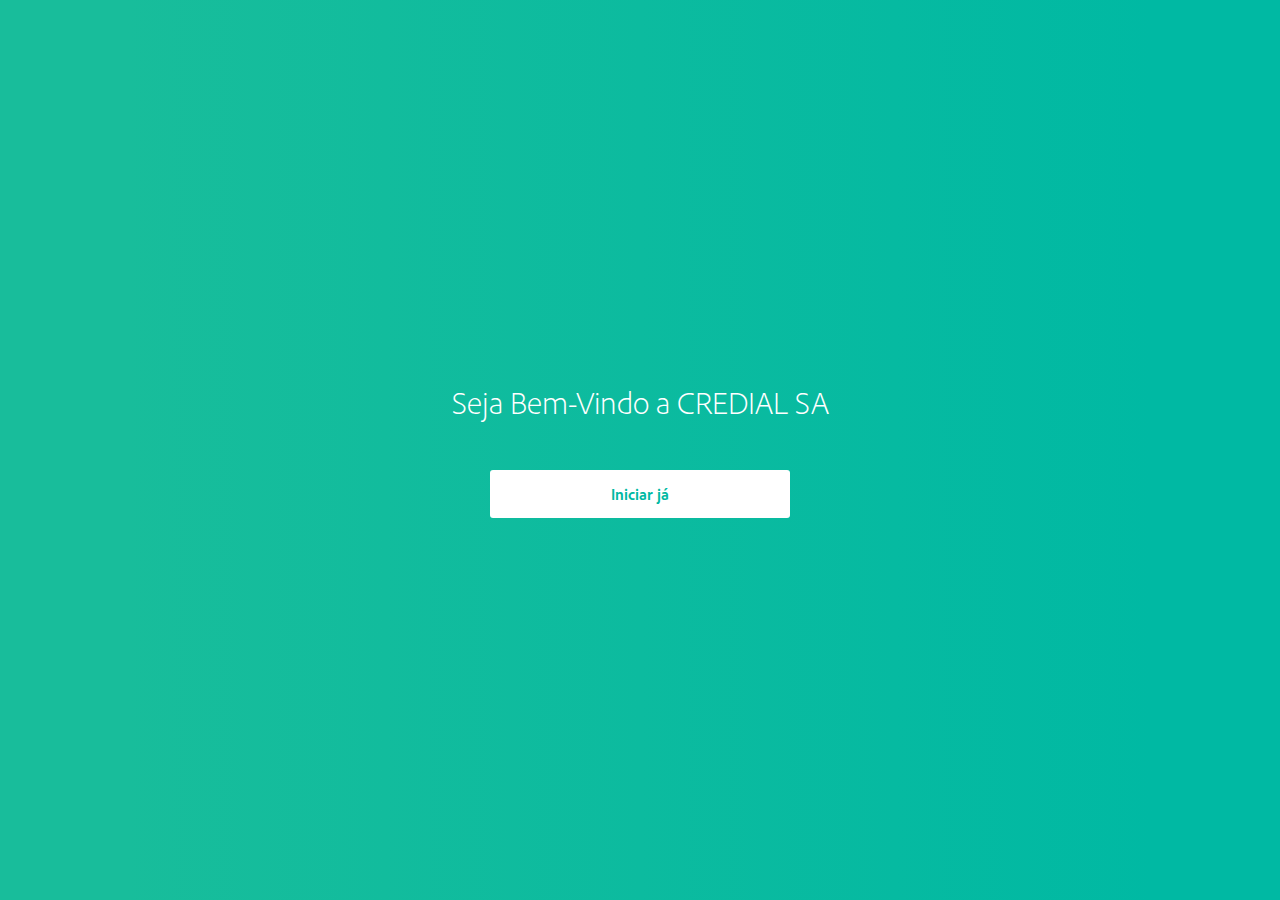
==== includes/welcome.html @ fb29bf43 "ahmed comite" ====
<!DOCTYPE html>
<html lang="en">
<head>
	<meta charset="UTF-8">
	<title>Welcome Credial SA</title>
	<link rel="stylesheet" href="../resources/css/geralStyle.css">
	<link rel="stylesheet" href="../resources/css/welcome.css">
	
</head>
<body>
<div class="center">
	<h1>Seja Bem-Vindo a CREDIAL SA</h1>
	<a id="wel-link" href="#">Iniciar já</a>	
</div>
</body>
<script type="text/javascript" src="../resources/js/jQuery.js"></script>
<script type="text/javascript" src="../resources/js/table.js"></script>
<script type="text/javascript" src="../resources/js/geralScript.js"></script>
<script type="text/javascript" src="../resources/js/controller/geral.js"></script>
<script type="text/javascript" src="../resources/js/controller/logar.js"></script>
</html>
---- resources/css/geralStyle.css ----
@import url('adobe-clean.css');
@import url('fonts.css');
@import url('table.css');
@import url('../fw/pikaday/pikaday.css');

*{	
	font-family: 'adobe-clean', 'arial';
	margin: 0;
	padding: 0;
	box-sizing: border-box;
	outline: none !important;
	transition: all .3s ease;
}
::-webkit-input-placeholder { color:#999 !important; font-style: italic ; } /*Chrome*/
::-moz-placeholder { color: #999;  font-style: italic; } /* firefox 19+ */
:-ms-input-placeholder { color:#999;  font-style: italic; } /* ie */
/*noinspection CssInvalidPseudoSelector*/
:-o-input-placeholder { color:#999;  font-style: italic; } /* ie */

input::-webkit-calendar-picker-indicator {
  display: none;
}

::-webkit-scrollbar {
    width: 5px;
}
 
::-webkit-scrollbar-track {
    background: #eee; 
}
 
::-webkit-scrollbar-thumb {
    background: #00B9A3; 
}

body .no-transition{
	transition: none !important;
}
body,
.content-body,
.header-1,
.header-2,
.header-2 ul,
.flex-form,
.xpert-is-wl,
.content-w-lateral,
.xpert-list div.item-list,
.xpert-list ul li,

.modalFrame,
.alert nav,
.modal-header,
.bt-yes-no-cancel,
.xpert-alert,
.content-w-lateral aside,
.content-w-lateral article,
.content-w-lateral .multiple nav{
	display: flex;
}


.flex-form,
.header-1,
.header-2,
.header-2 ul,
.xpert-list div.item-list,
.alert nav,
.modal-header,
.xpert-list ul li,
.content-w-lateral .multiple nav{
	justify-content: space-between;
}

.header-1,
.modalFrame,
.content-w-lateral .multiple nav,
.xpert-alert{
	align-items: center;
}


.xpert-form button{
	cursor: pointer;
}
.x-autocomplete input,
.xpert-form  input[type=text],
.xpert-form  input[type=password],
.xpert-form  select{
    border: 0;
	border-bottom: 2px #dfdfdf solid;
	background: transparent;
	font-size: .98rem;
	appearance: none;
    -moz-appearance: none; 
    -webkit-appearance: none;
    margin-bottom: 1.6rem;
    transition: all .5s;
}
.xpert-form textarea{
	border: 2px #dfdfdf solid;
	padding: 0 6px;
	resize: none; 
}
.x-autocomplete input:focus,
.xpert-form input[type=text]:focus,
.xpert-form  input[type=password]:focus,
.xpert-form  select:focus{
    border-bottom: 2px #3598DB solid !important;
}
.xpert-form textarea:focus{
	border: 2px #3598DB solid !important;
}
.xpert-form input[type=text]:disabled,
.xpert-form  input[type=password]:disabled,
.xpert-form  select:disabled,
.xpert-form textarea:disabled{
    border-bottom: 2px transparent solid !important;
}
input.empty,
select.empty{
	border-bottom: 2px red solid !important;
}
select.is-placeholder{
	color: #aaa !important;
	font-style: italic;
}
.xpert-form input[type=text].number-right{
	text-align: right;
}
.flex-form{
    flex-wrap: wrap;
}

.flex-form .input-total{
    width: 100%;
}
.flex-form .input-2{
    width: 47%;
}
.flex-form .input-2-1{
    width: 60%;
}
.flex-form .input-3{
    width: 30%;
}
.flex-form .input-3-1{
    width: 35%;
}
.flex-form .input-4{
    width: 22%;
	
}
.xpert-is-wl input,
.xpert-is-wl select{
	margin-left: 10px;
}



body{
	height: 100vh;
	flex-direction: column;
	overflow: hidden;
}
.content-body{
	flex-grow: 1;
	background: #F3F7FA;
}

h1,h2,h3{
	font-weight: lighter;
}
ul{
	list-style: none;
}
i.icon-radio-checked2{
	color: #0C83DA;
}
header nav{
	width: 100%;
	
}
header .pin{
	position: fixed;
	top: 15px;
	left: 5px;
	font-size: .95rem;
	cursor: pointer;
	width: 37px;
	line-height: 35px;
	background: rgba(220,220,220, .1);
	
	text-align: center;
	border-radius: 50%;
	color: #3879D9;
	transform: rotate(-45deg);
	border: 1px solid #3879D9;
}
header .pin:hover{
	border: 1px solid #3879D9;
}
header .pin.unpin{
	border-color: transparent;
	transform: rotate(135deg);
	border: 1px solid rgba(220,220,220, .5);
	background: #FFF;
}
.header-1{
	font-size: .9rem;
	color: #00B9A3;
	padding-left: 1rem;
	max-height: 500px;
	transition: all 1s;

}
.header-1.shrinked{
	max-height: 0;
	overflow: hidden;
	transition: all .5s;
}
.header-1 .logo{
	margin-left: 2.5rem;
}
.header-1 .logged-user{
	position: relative;	
	overflow: hidden;
    padding: .6rem 1rem;
}
.logged-user .photo{
	width: 50px;
	height: 50px;
	background: #FFF;
	
}
.logged-user .photo2{
	width: 100px;
	height: 100px;
	background: #333;
	margin: 1rem auto;
	
}
.logged-user ul{
	position: absolute;
	right: 4px;
	margin-right: .7rem;
	width: 100%;
	min-width: 260px;
	background: #FFF;
	transform: translateY(10%);
	border-radius: 2px;
	color: #444;
	border: 1px #ddd solid;
	padding-top: 1rem;
	box-shadow: 0 5px 15px -5px rgba(100,100,100,.5);
	opacity: 0;
	
	z-index: 500;
}
.logged-user ul:before,
.logged-user ul:after{
	content: "";
	position: absolute;
	border-left: 6px solid transparent;
	border-right: 6px solid transparent;
}
.logged-user ul:after{
	top: -7px;
	right: 1.2rem;
	border-left: 5px solid transparent;
	border-right: 5px solid transparent;
	border-bottom: 7px solid #FBFBFB;

}
.logged-user ul:before{
	top: -9px;
	right: 1.1rem;
	border-left: 6px solid transparent;
	border-right: 6px solid transparent;
	border-bottom: 8px solid #ddd;
	
}
.logged-user:hover{
	overflow: visible;
}
.logged-user:hover ul{
	transform: translateY(0);
	margin-top: .6rem;
	opacity: 1;
	
}
.logged-user ul p{
	padding: .5rem 1rem;
	text-align: center;
}
.logged-user .username{
	font-size: 1.05rem;
	color: #00B9A3;
}
.logged-user .more-opt{	
	margin-top: 2rem;
}
.more-opt li{
	padding-left: 1rem;
	border-top: 1px solid #eee;
	line-height: 2.5rem;
	font-size: .95rem;
	cursor: pointer;
}
.more-opt li:hover{
	background: #f5f5f5;
}
.more-opt div{
	display: flex;
	justify-content: space-between;
	align-items: center;
	
}
.more-opt i{
	display: block;
	text-align: center;
	width: 2.7rem;
	background: #FC716A;
	color: #FFF;
	line-height: 2.5rem;
}
.more-opt i:hover{
	background: #E61326;
}
.master-menu .menu-2{
	background: #FFF;
	padding: 1rem;
	border-bottom: 2px #eee solid;
	color: #4A585F;
}

.header-2{
	justify-content: flex-end;
	background: #00B9A3;
	padding: .5rem 1rem;
	min-height: 61.594px;
}
.header-2 ul{
	max-width: 600px;
}
.header-2 ul li{
	font-weight: bold;
	color: #fff;
	margin-left: 10px;
	position: relative;
}
.header-2 ul li:last-child{
	padding-right: 0;
}
.header-2 a{
	text-decoration: none;
	color: #fff;
	display: block;
	width: 100%;
	padding: .8rem 1.7rem;
	/*border: 1px #fff solid;*/
}

.default-user-img{
	background: content-box #444 url("../img/user.png") no-repeat;
	background-position: center;
	background-size: cover;
	border: 1px #eee solid;
}

/*####################### LATERAL MENU ################*/

.content-w-lateral{
	width: 100%;
	flex-grow: 1;
}

.content-w-lateral aside{
	flex-direction: column;
	width: 250px;
	flex-shrink: 0;
	background: #fff;
	border-right: 1px #eee solid;
	position: relative;
	color: #666;
}
.content-w-lateral aside .icon-menu{
	position: absolute;
	top: 5px;
	right: 10px;
	font-size: 1.5rem;
	cursor: pointer;
	color: #00B9A3;
}
.content-w-lateral aside > ul{
	flex-grow: 1;
	margin-top: 3rem;
	overflow: auto;
	max-height: 100%;
}
.content-w-lateral aside ul i{
	margin-right: 10px;
}
.content-w-lateral aside ul li{
	line-height: 2.5rem;
	margin-top: 7px;
	padding-left: 1rem;
	cursor: pointer;
	white-space: nowrap;
	overflow-x: hidden;
}
.content-w-lateral aside ul li:hover span{
	color: #111;
}
.content-w-lateral .single li.active{
	background: #FAFAFA;
	color: #3398DC;
}
.content-w-lateral .multiple li{
	padding-left: 1rem;
	line-height: 2.4rem;
	margin-bottom: 5px;
	cursor: pointer;
}
.multiple li:last-child{
	margin-bottom: 0;
}
.multiple li.active{
	background: #FAFAFA;
	font-weight: bold;
}
.multiple li:hover{
	color: #555;

}
.multiple li li{
	font-size: .9rem;
}
.multiple nav{
	padding-right: 1rem;
}
.multiple nav i{
	font-size: 1.2rem;
}
.multiple nav i.icon-ctrl{
	font-size: 1.1rem;
	line-height: 5px;
	transform: rotate(180deg);
}
.multiple > li ul{
	max-height: 0;
	overflow: hidden;
	transition: all .6s;
	padding-left: 1rem;

}
.multiple > li.active nav i.icon-ctrl{
	transform: translateY(30%) rotate(0deg);
}
.multiple > li.active ul{
	max-height: 500px;
	transition: all 1s;
}

.multiple ul{
	font-weight: normal;
	font-size: .92rem;
	color: #666;
}
.multiple li{
	margin-bottom: 0;
}
.multiple ul li.active{
	color: #3398DC;
}

.multiple ul ul{
	font-weight: normal;
	font-size: .92rem;
	color: #555;
}
.multiple ul ul li.active{
	color: #3398DC;
}

.content-w-lateral article{
	flex-grow: 1;
	flex-direction: column;
	position: relative;
	/*border: 5px tomato solid;*/
}

/*###############################################*/


.content-w-lateral.shrinked aside{
	width: 45px;
}
.content-w-lateral.shrinked ul span{
	display: none;
}
.content-w-lateral.shrinked ul i{
	font-size: 1.2rem;
}

.xpert-toggle-bt{
	cursor: pointer;
}
.xpert-toggle-bt *{
	transition: all 0s;
}
.xpert-toggle-bt .affect{
	transition: all .5s ease;
}
.xpert-toggle-bt .bar{
	position: relative;
	display: inline-block;
	width: 100%;
	padding: 3px 10px;
	border-radius: 30px;
	font-size: .8rem;
	background: #eaebec;
	color: #fff;
	text-align: center;
}

.xpert-toggle-bt .bar.on{
	background: #2DCE71;
}
.xpert-toggle-bt .bar.off{
	background: tomato;
}
.xpert-toggle-bt .round{
	position: absolute;
	top: 50%;
	background: #eee;
	border-radius: 50%;
	display: inline-block;
	border: 1px #ddd solid;
	width: 30px;
	height: 30px;
}
.xpert-toggle-bt .bar.off .round{
	left: 0;
	transform: translate(0, -50%);
	
}.xpert-toggle-bt .bar.on .round{
	left: 100%;
	transform: translate(-100%, -50%);
}

.xpert-toggle-2 {
	display: inline-block;
	cursor: pointer;
}
.xpert-toggle-2 span{
	display: inline-block;
	padding: 0 15px;
	line-height: 2rem;
	font-weight: bolder;
	background: #fbfbfb;
	color: #222;
	border: 1px #ddd solid;
}
.xpert-toggle-2 span.active{
	background: #4387FD;
	color: #fff;
	border: 1px #4387FD solid;
}
.xpert-toggle-2 span:first-child{
	border-top-left-radius: 3px;
	border-bottom-left-radius: 3px;
}
.xpert-toggle-2 span:last-child{
	border-top-right-radius: 3px;
	border-bottom-right-radius: 3px;
}

.xpert-list{
	position: relative;
	border: 1px #ddd solid;
	font-size: .92rem;
}
.xpert-list .x-content{
	max-height: 84px;
	overflow: auto;
	padding: 1rem .7rem;
	background: #fff;
}
.xpert-list .add-more-item{
	position: absolute;
	top: -10px;
	right: -10px;
	display: inline-block;
	cursor: pointer;
	font: 18px 'Gill Sans MT';
	width: 24px;
	text-align: center;
	line-height: 22px;
	border-radius: 50%;
	background: #fff;
	border: 1px #ddd solid;
	color: #4387FD;
	font-weight: bolder;
}
.xpert-list .add-more-item:hover{
	background: #4387FD;
	color: #fff;
}
.xpert-list i.icon-checkmark{
	color: #00B9A3;
	margin-right: 5px;
	font-size: .8rem;
}
.xpert-list .list-items{
	position: absolute;
	top: 100%;
	left: 0;
	width: 100%;
	background: #fefefe;
	max-height: 0;
	overflow: hidden;
	z-index: 1;
}
.xpert-list .list-items.show{
	padding: 1rem;
	overflow: auto;
	max-height: 300px;
	border: 1px #ddd solid;
	border-top: none;
}
.xpert-list ul li{
	line-height: 1.7rem;
	cursor: pointer;
}
.xpert-list ul li:hover{
	background: #fafafa;
}
.xpert-list ul i{
	margin-right: 5px;
	color: #555;
}
.xpert-list ul i.icon-checkbox-checked + span,
.xpert-list ul i.icon-checkbox-checked{
	color: #4387FD;
}

.xpert-list div.item-list{
	width: 100%;
	background: #f9f9f9;
	border: 1px #eee solid;
	border-radius: 2px;
	line-height: 1.4rem;
	height: 1.6rem;
	padding: 0 5px 0 10px;
	/*margin-bottom: 5px;*/
	color: #444;
	cursor: pointer;
	position: relative;
}
.xpert-list div.item-list.show-hide{
	border: none;
}
.xpert-list input.show-hide,
.xpert-list span.show-hide{
	display: none;
}
.xpert-list .input-desc-list{
	width: 100%;
	height: 100%;
	margin-bottom: 0 !important;
 }
.xpert-list div.item-list:hover{
	background: #fff;
}
.xpert-list span.delete-item-list{
	font: bold .6rem 'Gill Sans MT';
	width: 1.5rem;
	line-height: 1.5rem;
	text-align: center;
	color: #000;
	cursor: pointer;
}

.xpert-list b{
	display: none;
	color: #00B9A3;
}
.xpert-list b.show{
	display: block;
}

/*################### MODAL FRAME #################*/

/*<section class="modalPage mp-new-credit">
    <div class="modalFrame">
        <div class="modalContainer">

            <div class="bt-yes-no-cancel">
                <button>OK</button>
                <button class="bt-no-option">Cancelar</button>
            </div>
            <div class="modal-header">
                    <b>Novo crédito</b>
                    <span class="mp-close">X</span>
            </div>
        </div>
    </div>
</section>*/

.modalPage{
    background: rgba(0,0,0,.5);
    position:fixed;
    width: 100%;
    height: 100vh;
    left:0; top:0;
    color: #555;
    z-index: 1000;
    transition: none;
    display: none;
}


/*usado apenas para centralizar a modal*/
.modalFrame{
    width: 100%;
    min-height: 100vh;
    justify-content: center;
}

/*estilo geral das modais*/
.modalContainer{
    background: #fff;
    padding: 20px;
    padding-top: 50px;
    border-radius: 3px;
    position: relative;
    min-width: 150px;
}

.modalContainer .alert{
	
	width: 100%;
	position: absolute;
	padding: 10px 15px;
	color: #f9f9f9;
	line-height: 2em;
	background: rgba(0,0,0,.9);
	top: 40px;
	left: 0;
	display: none;
	font-size: .9em;
        z-index: 1;
}
.alert label{
	font-size: 1.2rem;
}
.modal-header{
	flex-shrink: 0;
	padding: 10px;
	width: 100%;
	background: #f5f5f5;
	position: absolute;
	top: 0;
	left: 0;
	border-top-left-radius: 3px;
	border-top-right-radius: 3px;
	border-bottom: 1px #eee solid;
}
.modal-header span{
	cursor: pointer;
	font: 16px 'Gill Sans MT';
	color: #555;
}

.bt-yes-no-cancel{
	justify-content: center;
}
.bt-yes-no-cancel button{
	background: #F0F0F0;
	margin-top: 10px;
	min-width: 80px;
	margin: 10px;
	border: 1px #d0d0d0 solid;
	padding: 5px 10px;
	border-radius: 3px;
	font-size: .9rem;
	font-weight: bold;
	cursor: pointer;
}
.bt-yes-no-cancel button:first-child{
	background: #0C83DA !important;
	border: 1px #0C83DA solid !important;
	color: #fff;
}


.mp-logout p{
	margin: 2rem;
	color: #000;
	font-weight: lighter;
}

.mp-change-pwd .xpert-form{
	max-width: 300px;
	padding: 1rem;
}
.mp-change-pwd h2{
	color: #00B9A3;
	text-align: center;
	margin: 1rem 0 2rem 0;
}
.mp-change-pwd .pwd-1{
	margin-bottom: 2.5rem !important;
}
.mp-loading{
	color: #fff;
}
.mp-loading span{
	text-align: center;
}
.mp-loading i{
	font-size: 2.5rem;
	animation: rotateAll .8s linear infinite; 
}
.xpert-alert{
	position: fixed;
	bottom: 0;
	right: -100%;
	padding: 1rem 2.5rem 1rem 1.5rem;
	color: #fff;
	min-width: 200px;
	max-width: 400px;
	transition: all 1s;
	z-index: 5000;
}
.xpert-alert.show{
	right: 0;
	transition: all .5s;
}
.xpert-alert .close{
	font: bold .55rem 'Gill Sans MT';	
	color: #000;
	cursor: pointer;
	width: 1.2rem;
	line-height: 1.2rem;
	border-radius: 50%;
	background: #fff;
	text-align: center;
	position: absolute;
	top: 7px;
	right: 5px;
}
.xpert-alert i{	
	margin-right: 1.5rem;
	font-size: 1.5rem;
}
	/*font-size: 2.2rem;*/
.xpert-alert.warning{
	background: #FAC552;
}
.xpert-alert.checkmark{
	background: #2FCC71;
}
.xpert-alert.cross{
	background: tomato;
}
.xpert-alert.notification{
	background: #3398DC;
}
.xpert-alert.warning i{
}

.xClose{
	position: absolute;
	display: flex;
	flex-direction: column;
	justify-content: center;
	align-items: center;
	width: 25px;
	height: 25px;
	top: 5px;
	right: 5px;
	cursor: pointer;
}

.xClose hr{
	width: 60%;
	border: 1px tomato solid;
}
.xClose hr:first-child{
	transform: rotate(45deg);
}
.xClose hr:last-child{
	transform: rotate(-45deg);
	margin-top: -2px;
}

i.icon-checkbox-checked{
	color: #3879D9;
}

nav.ph-bk{
	border-radius: 50%;
	background-position: center;
	background-size: cover;
}


.mp-feedback{
	background-color: rgba(255, 255, 255, 0.75)
}
.mp-feedback .modalContainer{
	display: flex;
	padding: 0;
	border-radius: 0;
    box-shadow: 0 4px 23px 5px rgba(0, 0, 0, 0.2), 0 2px 6px rgba(0,0,0,0.15);
	max-width: 680px;
}
.mp-feedback .left-panel{
	width: 240px;
	background: #252B37;
	padding: 2rem;

	flex-shrink: 0;
}

.mp-feedback h1{
	text-align: center;
	color: #00B9A3;
	font-size: 2.5rem;
}
.mp-feedback p{
	line-height: 1.8rem;
	margin-top: 2rem;
	color: #f5f5f5;
	text-align: center;
	font-weight: lighter;
}
.mp-feedback .content-feed{
	padding: 2rem;
	padding-bottom: 0;
	align-items: flex-end;
}
.content-feed .another{
	max-height: 200px;
	transition: all 1s;	
}
.content-feed .another.disabled{
	max-height: 0;
	overflow: hidden;
}
.content-feed textarea{
	height: 160px;
	font-size: .98rem;
	font-weight: lighter;
}
.content-feed button{
	margin: 2rem 0;
	display: block;
	line-height: 3rem;
	width: 100%;
	cursor: pointer;
	font-size: 1rem;
	border-radius: 3px;
	border: 1px solid #00B9A3;
	font-weight: bold;
	color: #fff;
	background: #00B9A3;
	box-shadow: 0 1px 0 rgba(0,0,0,.15);
}
/*#########################################*/

#p1 #m1:after,
#p2 #m2:after,
#p3 #m3:after{
	content: "";
	position: absolute;
	border-left: 5px transparent solid;
	border-right: 5px transparent solid;
	left: 50%;
	transform: translateX(-50%);
}
#p1 #m1:after, #p2 #m2:after, #p3 #m3:after{
	border-bottom: 7px #f7f7f7 solid;
	bottom: 0;
	margin-bottom: -.5rem;
}

@keyframes rotateAll{
	0% {
		transform: rotate(0deg);
	}
	100%{
		transform: rotate(360deg);
	}
}

@-webkit-keyframes rubberBand {
  from {
    -webkit-transform: scale3d(1, 1, 1);
    transform: scale3d(1, 1, 1);
  }

  30% {
    -webkit-transform: scale3d(1.25, 0.75, 1);
    transform: scale3d(1.25, 0.75, 1);
  }

  40% {
    -webkit-transform: scale3d(0.75, 1.25, 1);
    transform: scale3d(0.75, 1.25, 1);
  }

  50% {
    -webkit-transform: scale3d(1.15, 0.85, 1);
    transform: scale3d(1.15, 0.85, 1);
  }

  65% {
    -webkit-transform: scale3d(.95, 1.05, 1);
    transform: scale3d(.95, 1.05, 1);
  }

  75% {
    -webkit-transform: scale3d(1.05, .95, 1);
    transform: scale3d(1.05, .95, 1);
  }

  to {
    -webkit-transform: scale3d(1, 1, 1);
    transform: scale3d(1, 1, 1);
  }
}

@keyframes rubberBand {
  from {
    -webkit-transform: scale3d(1, 1, 1);
    transform: scale3d(1, 1, 1);
  }

  30% {
    -webkit-transform: scale3d(1.25, 0.75, 1);
    transform: scale3d(1.25, 0.75, 1);
  }

  40% {
    -webkit-transform: scale3d(0.75, 1.25, 1);
    transform: scale3d(0.75, 1.25, 1);
  }

  50% {
    -webkit-transform: scale3d(1.15, 0.85, 1);
    transform: scale3d(1.15, 0.85, 1);
  }

  65% {
    -webkit-transform: scale3d(.95, 1.05, 1);
    transform: scale3d(.95, 1.05, 1);
  }

  75% {
    -webkit-transform: scale3d(1.05, .95, 1);
    transform: scale3d(1.05, .95, 1);
  }

  to {
    -webkit-transform: scale3d(1, 1, 1);
    transform: scale3d(1, 1, 1);
  }
}

.rubberBand {
  -webkit-animation-name: rubberBand;
  animation-name: rubberBand;
}
---- resources/css/welcome.css ----
body{
	background: linear-gradient(90deg, #18BD9B 10%, #00B9A3 90%);
	color: #FFF;
	min-width: 100vh;
	display: flex;
	justify-content: center;
	align-items: center;
}
a{
	text-align: center;
	text-decoration: none;
	margin: 3rem auto 0 auto;
	display: block;
	line-height: 3rem;
	width: 100%;
	max-width: 300px;
	cursor: pointer;
	font-size: 1rem;
	border-radius: 3px;
	font-weight: bold;
	color: #00B9A3;
	background: #FFF;
}
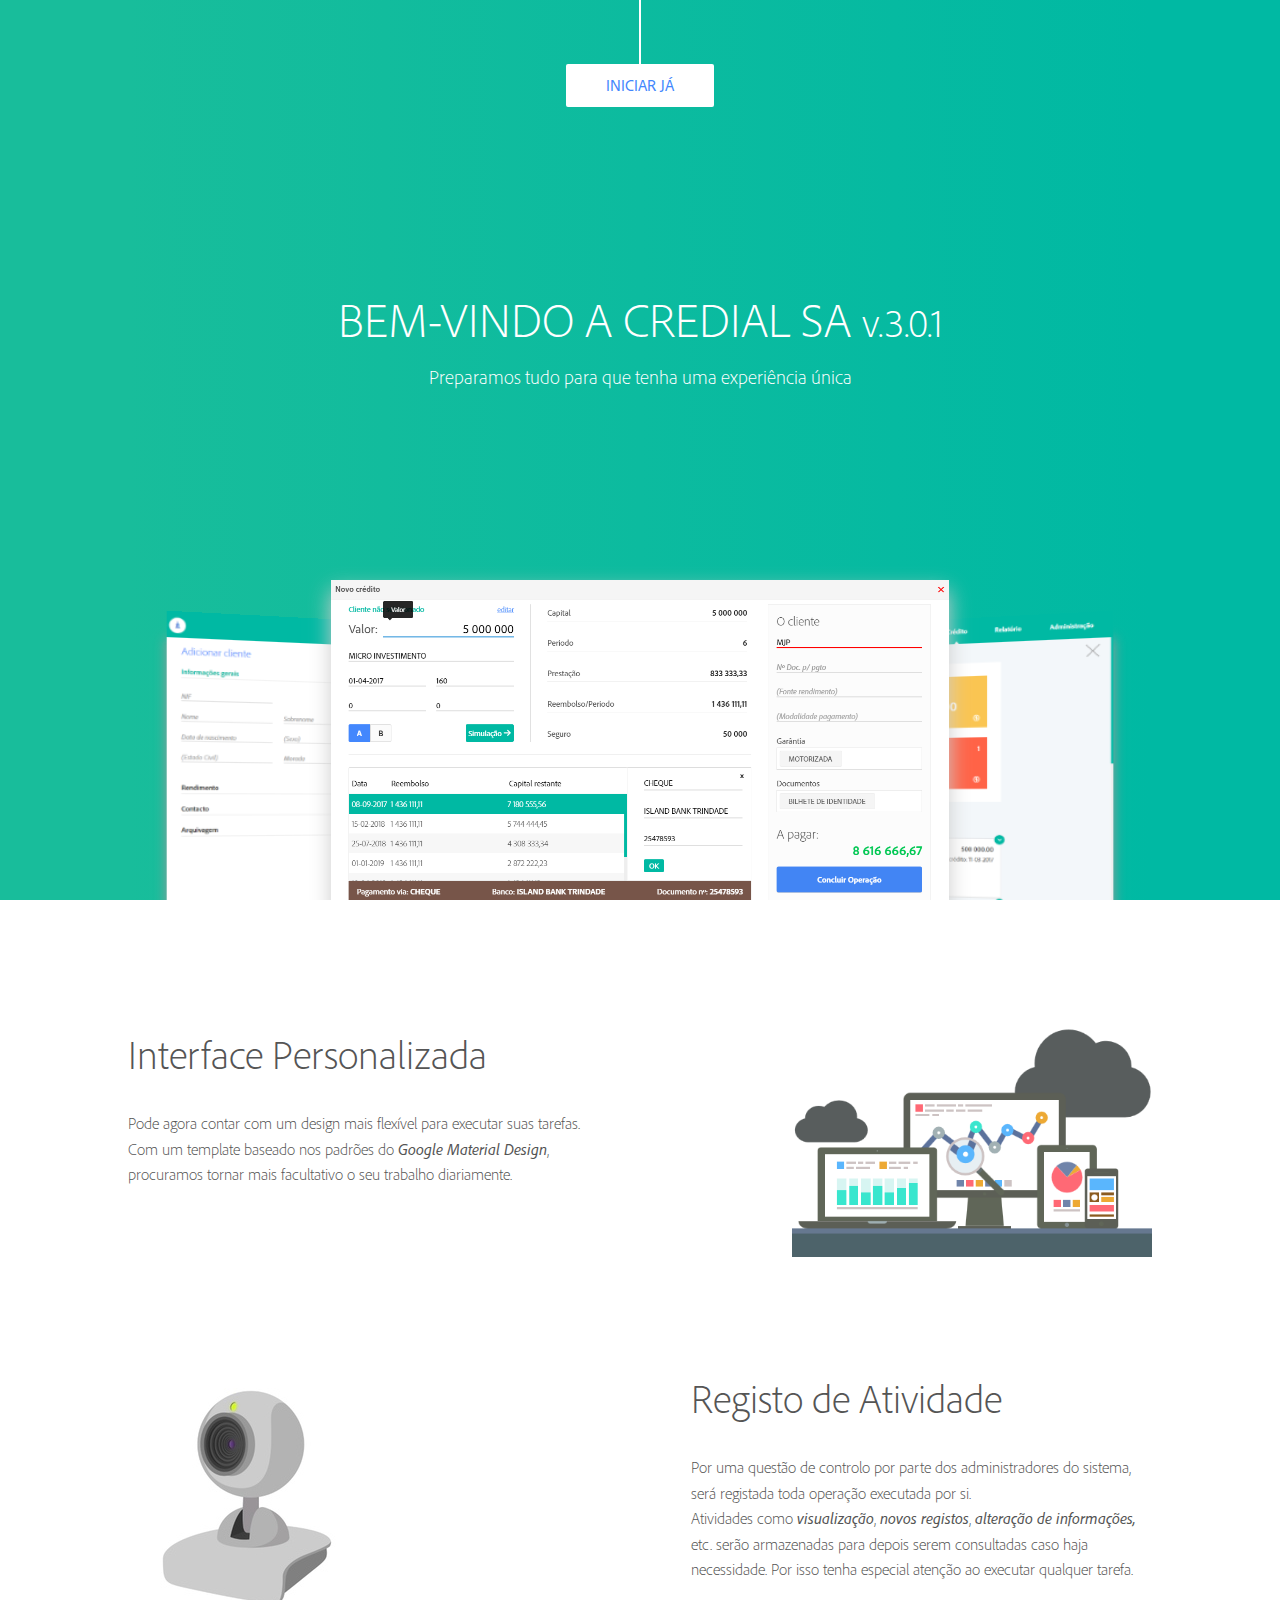
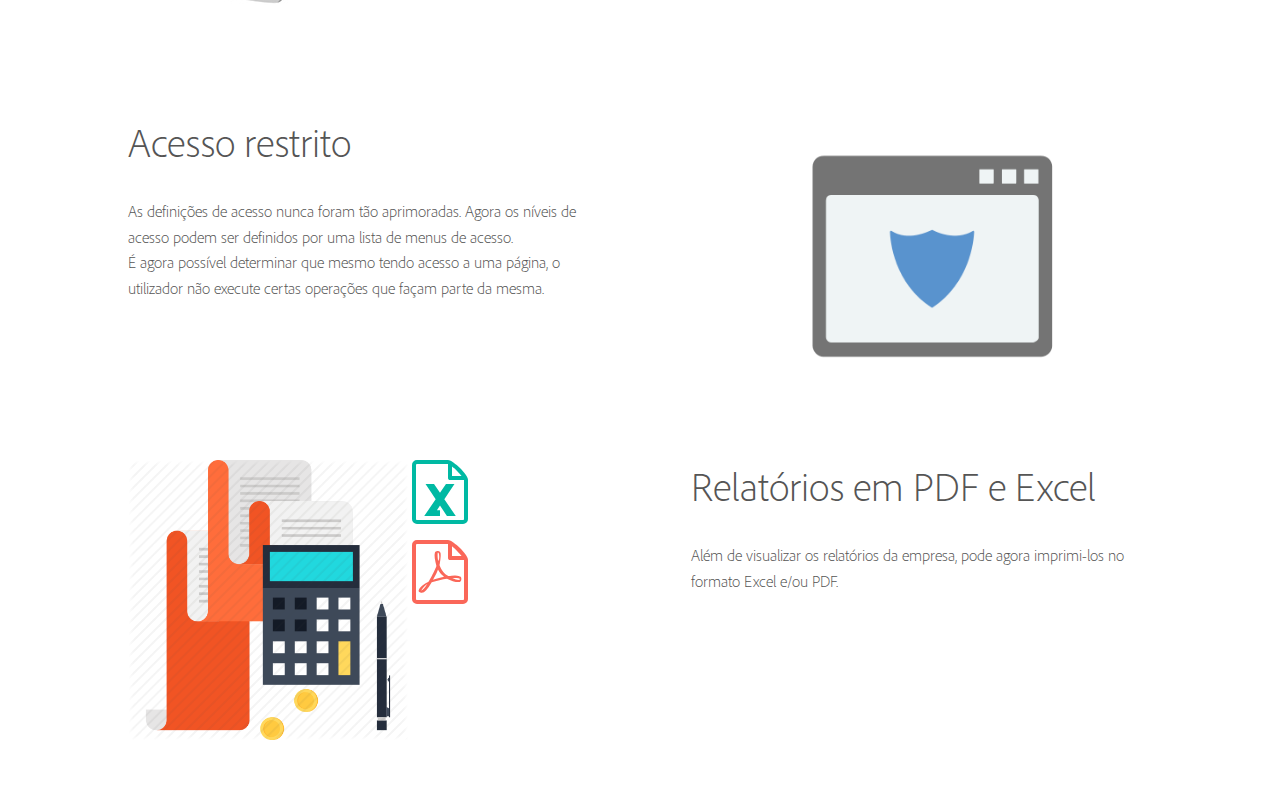
==== commit 065bcdcf: "" ====
--- a/includes/welcome.html
+++ b/includes/welcome.html
@@ -1,21 +1,70 @@
 <!DOCTYPE html>
 <html lang="en">
 <head>
-	<meta charset="UTF-8">
-	<title>Welcome Credial SA</title>
-	<link rel="stylesheet" href="../resources/css/geralStyle.css">
-	<link rel="stylesheet" href="../resources/css/welcome.css">
-	
+    <meta charset="UTF-8">
+    <title>Welcome Credial SA</title>
+    <link rel="stylesheet" href="../resources/css/geralStyle.css">
+    <link rel="stylesheet" href="../resources/css/welcome.css">
+
 </head>
 <body>
-<div class="center">
-	<h1>Seja Bem-Vindo a CREDIAL SA</h1>
-	<a id="wel-link" href="#">Iniciar já</a>	
+<div class="header">
+    <a id="wel-link" href="#">Iniciar já</a>
+</div>
+<div class="one">
+    <div class="little">
+
+        <h1>BEM-VINDO A CREDIAL SA <small>v.3.0.1</small></h1>
+        <p>Preparamos tudo para que tenha uma experiência única</p>
+    </div>
+    <!--<button>Explorar mais</button>-->
+    <div class="prints">
+        <section><img src="../resources/img/welcome/prt-1.PNG" alt=""></section>
+        <section><img src="../resources/img/welcome/prt-22.PNG" alt=""></section>
+        <section><img src="../resources/img/welcome/prt-3.PNG" alt=""></section>
+    </div>
+</div>
+<div class="two">
+    <div class="first">
+        <section>
+            <h1>Interface Personalizada</h1>
+            <p>Pode agora contar com um design mais flexível para executar suas tarefas.
+            Com um template baseado nos padrões do <i>Google Material Design</i>, procuramos tornar mais facultativo o seu trabalho diariamente.
+            </p>
+        </section>
+        <nav><img src="../resources/img/welcome/welcome-1.png" alt=""></nav>
+    </div>
+    <div class="second">
+        <section>
+            <h1>Registo de Atividade</h1>
+            <p>Por uma questão de controlo por parte dos administradores do sistema, será registada toda operação executada por si.
+                <br>Atividades como <i>visualização</i>, <i>novos registos</i>, <i>alteração de informações,</i> etc. serão armazenadas para depois serem
+                consultadas caso haja necessidade.
+            Por isso tenha especial atenção ao executar qualquer tarefa.</p>
+        </section>
+        <nav><img src="../resources/img/welcome/welcome-2.jpg" alt=""></nav>
+    </div>
+    <div class="second">
+        <section>
+            <h1>Acesso restrito</h1>
+            <p>As definições de acesso nunca foram tão aprimoradas. Agora os níveis de acesso podem ser definidos por uma lista de menus de acesso.
+                <br>É agora possível determinar que mesmo tendo acesso a uma página, o utilizador não execute certas operações que façam parte da mesma.
+            </p>
+        </section>
+        <nav><img src="../resources/img/welcome/welcome-3.png" alt=""></nav>
+    </div>
+    <div class="second">
+        <section>
+            <h1>Relatórios em PDF e Excel</h1>
+            <p>Além de visualizar os relatórios da empresa, pode agora imprimi-los no formato Excel e/ou PDF.</p>
+        </section>
+        <nav><img src="../resources/img/welcome/welcome-4.png" alt=""><i class="icon-file-excel"></i><i class="icon-file-pdf"></i></nav>
+    </div>
 </div>
 </body>
 <script type="text/javascript" src="../resources/js/jQuery.js"></script>
-<script type="text/javascript" src="../resources/js/table.js"></script>
 <script type="text/javascript" src="../resources/js/geralScript.js"></script>
 <script type="text/javascript" src="../resources/js/controller/geral.js"></script>
 <script type="text/javascript" src="../resources/js/controller/logar.js"></script>
+<script type="text/javascript" src="../resources/js/welcome.js"></script>
 </html>--- a/resources/css/geralStyle.css
+++ b/resources/css/geralStyle.css
@@ -1,4 +1,4 @@
-@import url('adobe-clean.css');
+	@import url('adobe-clean.css');
 @import url('fonts.css');
 @import url('table.css');
 @import url('../fw/pikaday/pikaday.css');
@@ -31,6 +31,9 @@
  
 ::-webkit-scrollbar-thumb {
     background: #00B9A3; 
+}
+::-webkit-scrollbar:horizontal{
+	height: 5px;
 }
 
 body .no-transition{
@@ -44,8 +47,8 @@
 .flex-form,
 .xpert-is-wl,
 .content-w-lateral,
-.xpert-list div.item-list,
-.xpert-list ul li,
+/*.xpert-list div.item-list,
+.xpert-list ul li,*/
 
 .modalFrame,
 .alert nav,
@@ -63,10 +66,10 @@
 .header-1,
 .header-2,
 .header-2 ul,
-.xpert-list div.item-list,
+/*.xpert-list div.item-list,*/
 .alert nav,
 .modal-header,
-.xpert-list ul li,
+/*.xpert-list ul li,*/
 .content-w-lateral .multiple nav{
 	justify-content: space-between;
 }
@@ -216,10 +219,14 @@
 .header-1.shrinked{
 	max-height: 0;
 	overflow: hidden;
-	transition: all .5s;
+	transition: none;
 }
 .header-1 .logo{
 	margin-left: 2.5rem;
+}
+.header-1 img{
+	max-height: 50px;
+
 }
 .header-1 .logged-user{
 	position: relative;	
@@ -575,120 +582,127 @@
 	border-bottom-right-radius: 3px;
 }
 
-.xpert-list{
+.x-list{
+	border: 1px #ddd solid;
+	padding: 5px;
+	padding-bottom: 0;
+	background: #FFF;
+	display: flex;
+	flex-wrap: wrap;
+	overflow-x: hidden;
+}
+.x-list span{
+	font-size: .9rem;
+	padding: 5px 5px 5px 1rem;
+	background: #f5f5f5;
+	border-radius: 3px;
+	border: 1px #eee solid;
+	margin-bottom: 5px;
+	margin-right: 5px;
+	white-space: nowrap;
+}
+.x-list span.good{
+	border-color: #50C14E;
+}
+.x-list span.bad{
+	border-color: tomato;
+}
+.x-list input{
+	min-width: 5px;
+	width: 0;
+	max-width: 100%;
+	border: none;
+	margin-bottom: 5px;
+}
+.x-list .sltd-item{
+
+}
+.x-list i:before{
+	
+	margin: 0 5px;
+	height: 14px;
+	width: 14px;
+	border-radius: 50%;
+	text-align: center;
+	cursor: pointer;
+	color: #fff;
+	background: #4387FD;
+	content: "i";
+	font:  italic bold 12px 'Times New Roman';
+}
+.x-list i,
+.x-list b{
+	opacity: 0;
+	max-width: 0;
+}
+.x-list i{
+	opacity: 0;
+	max-width: 0;
+}
+.x-list b{
+	display: inline-block;
+	margin-left: 0;
+	cursor: pointer;
+	opacity: 0;
+}
+.x-list b:before{
+	content: "\2716";
+	color: #888;
+	font-size: .75rem;
+}
+.x-list span.hovered i{
+	margin-left: .6rem;
+}
+.x-list span.hovered i:before{
+	display: inline-block;
+}
+.x-list span.hovered i,
+.x-list span.hovered b{
+	opacity: 1;
+	max-width: 100px;
+}
+
+.x-list-select{
 	position: relative;
+}
+.x-list-select ul{
+	position: absolute;
+	width: 100%;
+	background: #FFF;
+	z-index: 10;
+	font-size: .9rem;
+	max-height: 0;
+	overflow: auto;
+	margin-top: -1.6rem;
+
+}
+.x-list-select ul.show{
+	max-height: 200px;		
 	border: 1px #ddd solid;
-	font-size: .92rem;
-}
-.xpert-list .x-content{
-	max-height: 84px;
-	overflow: auto;
-	padding: 1rem .7rem;
-	background: #fff;
-}
-.xpert-list .add-more-item{
-	position: absolute;
-	top: -10px;
-	right: -10px;
-	display: inline-block;
-	cursor: pointer;
-	font: 18px 'Gill Sans MT';
-	width: 24px;
-	text-align: center;
-	line-height: 22px;
-	border-radius: 50%;
-	background: #fff;
-	border: 1px #ddd solid;
+	border-top-color: transparent;
+	border-bottom-width: 2px;
+	box-shadow: 3px 3px 6px -4px #c8c8c8,-3px 3px 6px -4px #c8c8c8;
+}
+.x-list-select li{
+	line-height: 2rem;
+	cursor: pointer;
+	transition: all .4s;
+	padding: 0 1rem;
+}
+.x-list-select li[status = "good"]{
+	color: #111;
+}
+.x-list-select li[status = "bad"]{
+	color: #999;
+}
+.x-list-select  li:hover{
+	background: #f5f5f5;
+	padding-left: 2rem;
+
+}
+.x-list-select  li[status="good"]:hover{
 	color: #4387FD;
-	font-weight: bolder;
-}
-.xpert-list .add-more-item:hover{
-	background: #4387FD;
-	color: #fff;
-}
-.xpert-list i.icon-checkmark{
-	color: #00B9A3;
-	margin-right: 5px;
-	font-size: .8rem;
-}
-.xpert-list .list-items{
-	position: absolute;
-	top: 100%;
-	left: 0;
-	width: 100%;
-	background: #fefefe;
-	max-height: 0;
-	overflow: hidden;
-	z-index: 1;
-}
-.xpert-list .list-items.show{
-	padding: 1rem;
-	overflow: auto;
-	max-height: 300px;
-	border: 1px #ddd solid;
-	border-top: none;
-}
-.xpert-list ul li{
-	line-height: 1.7rem;
-	cursor: pointer;
-}
-.xpert-list ul li:hover{
-	background: #fafafa;
-}
-.xpert-list ul i{
-	margin-right: 5px;
-	color: #555;
-}
-.xpert-list ul i.icon-checkbox-checked + span,
-.xpert-list ul i.icon-checkbox-checked{
-	color: #4387FD;
-}
-
-.xpert-list div.item-list{
-	width: 100%;
-	background: #f9f9f9;
-	border: 1px #eee solid;
-	border-radius: 2px;
-	line-height: 1.4rem;
-	height: 1.6rem;
-	padding: 0 5px 0 10px;
-	/*margin-bottom: 5px;*/
-	color: #444;
-	cursor: pointer;
-	position: relative;
-}
-.xpert-list div.item-list.show-hide{
-	border: none;
-}
-.xpert-list input.show-hide,
-.xpert-list span.show-hide{
-	display: none;
-}
-.xpert-list .input-desc-list{
-	width: 100%;
-	height: 100%;
-	margin-bottom: 0 !important;
- }
-.xpert-list div.item-list:hover{
-	background: #fff;
-}
-.xpert-list span.delete-item-list{
-	font: bold .6rem 'Gill Sans MT';
-	width: 1.5rem;
-	line-height: 1.5rem;
-	text-align: center;
-	color: #000;
-	cursor: pointer;
-}
-
-.xpert-list b{
-	display: none;
-	color: #00B9A3;
-}
-.xpert-list b.show{
-	display: block;
-}
-
+}
 /*################### MODAL FRAME #################*/
 
 /*<section class="modalPage mp-new-credit">
@@ -765,13 +779,17 @@
 	border-top-left-radius: 3px;
 	border-top-right-radius: 3px;
 	border-bottom: 1px #eee solid;
+	z-index: 10;
 }
 .modal-header span{
 	cursor: pointer;
-	font: 16px 'Gill Sans MT';
 	color: #555;
 }
 
+.modal-header span:before{
+	content: "\2716";
+	color: red;
+}
 .bt-yes-no-cancel{
 	justify-content: center;
 }
@@ -894,6 +912,17 @@
 	transform: rotate(-45deg);
 	margin-top: -2px;
 }
+.x-close{
+	position: absolute;
+	right: 2rem;
+	top: 1rem;
+}
+.x-close:before{
+	position: absolute;
+	content: "\2716";
+	color: red;
+
+}
 
 i.icon-checkbox-checked{
 	color: #3879D9;
@@ -901,7 +930,7 @@
 
 nav.ph-bk{
 	border-radius: 50%;
-	background-position: center;
+	background-position: center !important;
 	background-size: cover;
 }
 
@@ -1072,4 +1101,45 @@
 .rubberBand {
   -webkit-animation-name: rubberBand;
   animation-name: rubberBand;
+}
+
+.select option[state="good"] { /* value not val */
+    color: #00C853;
+}
+
+select option[value="bad"] { /* value not val */
+    color: #777;
+}
+
+xtitle{
+	/*width: 100%;*/
+	position: absolute;
+	left: 0;
+	top: 0;
+	white-space: nowrap;
+	font-size: .8rem;
+	line-height: 2rem;
+	background: rgba(0,0,0,.85);
+	color: #f5f5f5;
+	padding: 0 1rem;
+	border-radius: 2px;
+	z-index: 500000;
+	opacity: 0;
+}
+xtitle.show{
+	opacity: 1;
+}
+xtitle:before,
+xtitle:after{
+	position: absolute;
+}
+xtitle:before{
+	content: "";
+	width: 0;
+	height: 0;
+	left: .5rem;
+	border-right: 5px transparent solid;
+	border-left: 5px transparent solid;
+	border-top: 5px rgba(0,0,0,.85) solid;
+	top: 100%;
 }--- a/resources/css/welcome.css
+++ b/resources/css/welcome.css
@@ -1,23 +1,149 @@
-body{
-	background: linear-gradient(90deg, #18BD9B 10%, #00B9A3 90%);
-	color: #FFF;
-	min-width: 100vh;
-	display: flex;
-	justify-content: center;
-	align-items: center;
+body {
+    overflow: auto;
 }
-a{
-	text-align: center;
-	text-decoration: none;
-	margin: 3rem auto 0 auto;
-	display: block;
-	line-height: 3rem;
-	width: 100%;
-	max-width: 300px;
-	cursor: pointer;
-	font-size: 1rem;
-	border-radius: 3px;
-	font-weight: bold;
-	color: #00B9A3;
-	background: #FFF;
+
+body .header {
+    position: fixed;
+    top: 4rem;
+    left: 50%;
+    transform: translateX(-50%);
+    border-radius: 2px;
+    background: #FFF;
+    z-index: 100;
+}
+body .header.mmn{
+    top: 0;
+    width: 100%;
+    text-align: center;
+    padding: 1rem 0;
+    box-shadow: 0 0px 20px #cfcfcf;
+}
+body .header:before {
+    content: '';
+    height: 4.5rem;
+    background: #FFF;
+    position: absolute;
+    width: 2px;
+    left: 50%;
+    margin-left: -1px;
+    bottom: 100%;
+}
+
+.header a {
+    text-transform: uppercase;
+    color: #4387fd;
+    text-decoration: none;
+    display: block;
+    line-height: 2.7rem;
+    padding: 0 2.5rem;
+}
+
+body .one,
+.one .prints,
+.two > div{
+    display: flex;
+
+}
+body .one {
+    background: linear-gradient(90deg, #18BD9B 10%, #00B9A3 90%);
+    min-height: 100vh;
+    justify-content: center;
+    align-items: center;
+    transition: all .5s;
+    position: relative;
+    overflow: hidden;
+}
+.one .little{
+    color: #FFF;
+    transform: translateY(-7rem);
+    text-align: center;
+}
+.one h1{
+    font-size: 3rem;
+}
+.one p{
+    margin-top: 1rem;
+    font-size: 1.2rem;
+    font-weight: lighter;
+}
+.one .prints {
+    max-width: 70%;
+    position: absolute;
+    bottom: -5rem;
+    width: 100%;
+    left: 50%;
+    transform: translateX(-50%);
+
+}
+.one .prints section{
+    width: 100%;
+    overflow: hidden;
+}
+.prints section:first-child{
+    transform: perspective( 600px ) rotateY( 10deg );
+    margin-right: -30rem;
+    box-shadow: 0 25px 10px #999;
+}
+.prints section:nth-child(2){
+    position: relative;
+    z-index: 10;
+    box-shadow: 0 10px 20px #ccc;
+    transform:  translateY(-3rem);
+}
+.prints section:last-child{
+    transform: perspective( 600px ) rotateY( -10deg );
+    margin-left: -30rem;
+    box-shadow: 0 25px 10px #999;
+}
+.one img{
+    max-width: 100%;
+
+}
+.two{
+    padding: 4rem 2rem 3rem;
+}
+.two > div{
+    margin: auto;
+    max-width: 1024px;
+    color: #555;
+    margin-top: 4rem;
+    justify-content: space-between;
+}
+.two > div:nth-child(even){
+    flex-direction: row-reverse;
+}
+.two section{
+    width: 45%;
+}
+.two nav{
+    width: 360px;
+    height: 280px;
+    flex-shrink: 0;
+    position: relative;
+}
+.two h1{
+    font-size: 2.5rem;
+    margin-bottom: 2rem;
+}
+.two p{
+    line-height: 1.6rem;
+    font-weight: lighter;
+
+}
+.two img{
+    max-width: 100%;
+    max-height: 280px;
+}
+.two img ~ i{
+    font-size: 4rem;
+    position: absolute;
+    rightp: 0;
+}
+.two i.icon-file-excel{
+    color: #00B9A3;
+
+}
+.two i.icon-file-pdf{
+    color: #FA6759;
+    top: 5rem;
 }